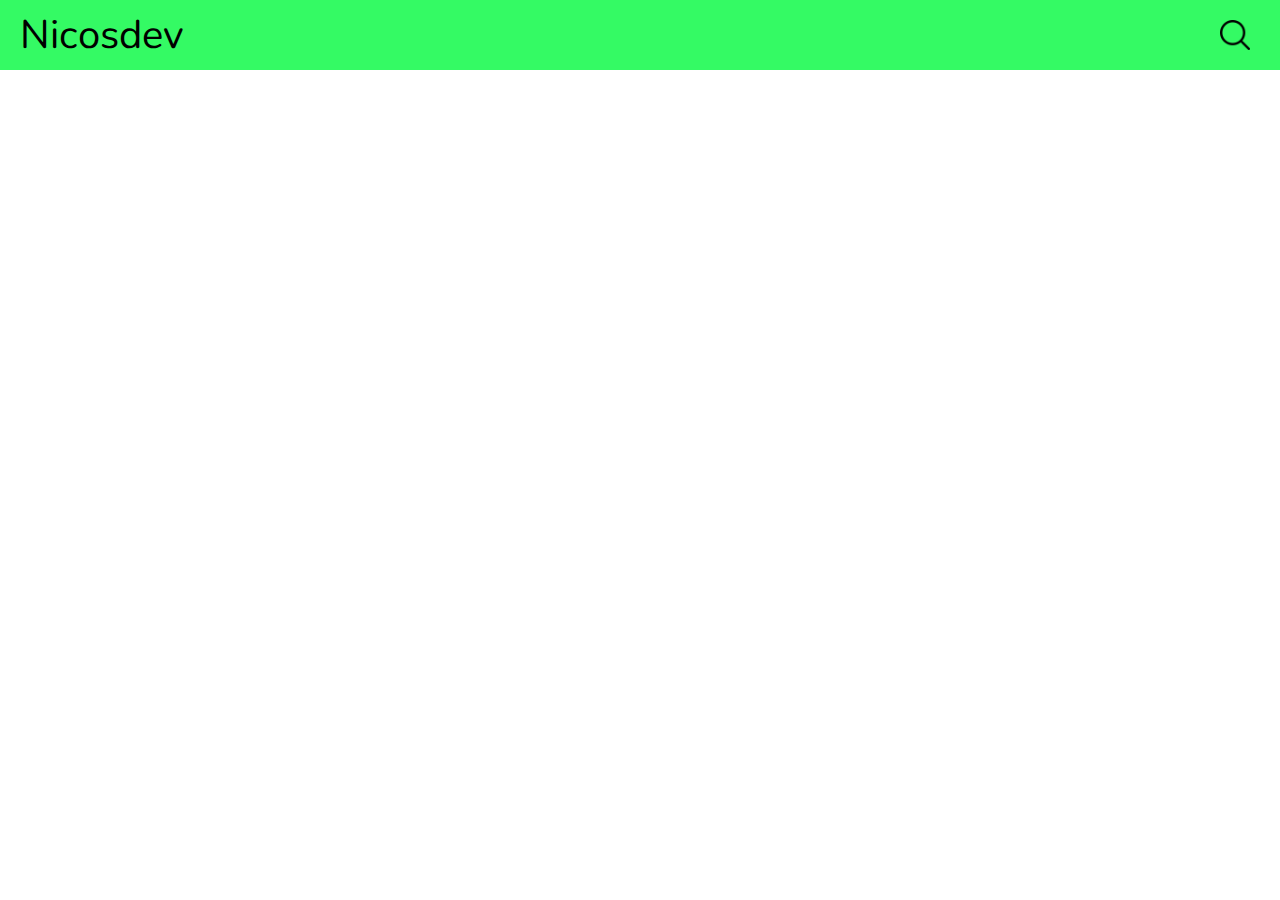
==== index.html @ 0fcdddd9 "update" ====
<!DOCTYPE html>
<html lang="en" prefix="og: http://ogp.me/ns#">
<head>
    
    <meta charset="UTF-8">
    <meta http-equiv="X-UA-Compatible" content="IE=edge">
    <meta name="viewport" content="width=device-width, initial-scale=1.0">
    
    <link rel="stylesheet" href="template/app.css">
    <link rel="manifest" href="template/private/manifest.json">
    <title>Nico Siebert Developer</title>
    <meta name="description" content="Vamos a aprender programación con Nico">
    <link rel="icon" class="js-site-favicon" type="image/svg+xml" href="https://github.githubassets.com/favicons/favicon-dark.svg">
    <!-- SEO START-->
    <!-- <meta name="author" content="nicosiebert"> -->
    <meta property="og:url" content="https://nicosiebert.github.io">

    <meta property="og:site_name" content ="Nico Siebert Developer">
    
    <meta property="og:title" content="inicio">
    <meta property="og:description" content="Build software better, together relleno cosdf sdf lorem dsifadshfiasd fsdhf hsaidf ufhsaiuhfsuidhfiushd  hsdf udhfudh">
    <meta name="twitter:title" content="Sobre nicolas">
    <meta name="twitter:card" content="">
    <meta name="twitter:description" content="Desarrollador web Jr, amante de la programación web y el café.">
    <meta name="twitter:site" content="@nicosiebert2">
    <meta name="twitter:creator" content="@nicosiebert2">
    <meta name="twitter:image" content="https://nicosiebert.github.io/template/img/og_image.png">
    
    <meta property="og:image" content="https://nicosiebert.github.io/template/img/og_image.png">
    <meta property="og:image:type" content="image/png">
    <meta property="og:image:src" content="https://nicosiebert.github.io/template/img/og_image.png">
    
    <meta property="og:image:width" content="1200">
    <meta property="og:image:height" content="630">
    
    <meta property="og:type" content="website">

    <!-- FINISH SEO -->
</head>
<body class="body">
    <header class="header">
        <div class="header-logo">Nicosdev</div>
        <nav class="header-nav"></nav>
        <div class="header-search">
            <input type="text" name="" id="" class="header-search-input invisible">
            <div id="header-search-button" class="header-search-button"></div>
        </div>
    </header>
    <section class="section">

    </section>
<script src="template/js/const.js"></script>
<script src="template/index.js" type="module" ></script>
</body>
</html>
---- template/app.css ----
/* variables y todo  */
@import url(css/all.css);
/* class */
@import url(css/class.css);
/* desktop */
@import url(css/css-d/index.css);
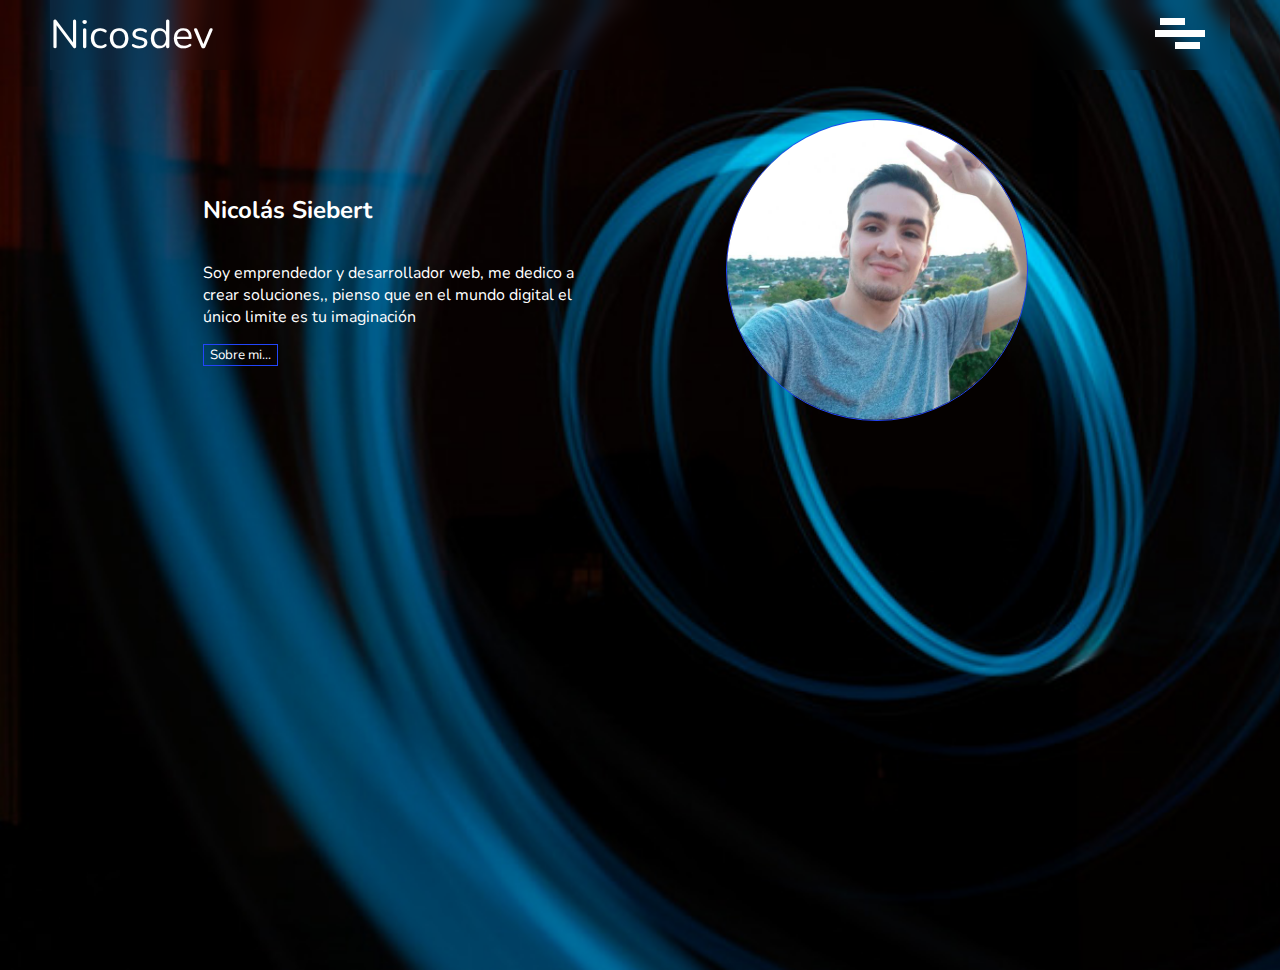
==== commit 49ccbbc4: "mega update" ====
--- a/index.html
+++ b/index.html
@@ -6,30 +6,31 @@
     <meta http-equiv="X-UA-Compatible" content="IE=edge">
     <meta name="viewport" content="width=device-width, initial-scale=1.0">
     
-    <link rel="stylesheet" href="template/app.css">
+    <link rel="stylesheet" href="app.css">
     <link rel="manifest" href="template/private/manifest.json">
     <title>Nico Siebert Developer</title>
     <meta name="description" content="Vamos a aprender programación con Nico">
+    
     <link rel="icon" class="js-site-favicon" type="image/svg+xml" href="https://github.githubassets.com/favicons/favicon-dark.svg">
-    <!-- SEO START-->
-    <!-- <meta name="author" content="nicosiebert"> -->
+    
     <meta property="og:url" content="https://nicosiebert.github.io">
 
     <meta property="og:site_name" content ="Nico Siebert Developer">
     
     <meta property="og:title" content="inicio">
     <meta property="og:description" content="Build software better, together relleno cosdf sdf lorem dsifadshfiasd fsdhf hsaidf ufhsaiuhfsuidhfiushd  hsdf udhfudh">
-    <meta name="twitter:title" content="Sobre nicolas">
-    <meta name="twitter:card" content="">
-    <meta name="twitter:description" content="Desarrollador web Jr, amante de la programación web y el café.">
+   
+    <meta name="twitter:title" content="Nico Siebert Developer">
+    <meta name="twitter:card" content="Aprende y conecta">
+    <meta name="twitter:description" content="Desarrollador web">
     <meta name="twitter:site" content="@nicosiebert2">
     <meta name="twitter:creator" content="@nicosiebert2">
     <meta name="twitter:image" content="https://nicosiebert.github.io/template/img/og_image.png">
     
     <meta property="og:image" content="https://nicosiebert.github.io/template/img/og_image.png">
     <meta property="og:image:type" content="image/png">
-    <meta property="og:image:src" content="https://nicosiebert.github.io/template/img/og_image.png">
-    
+    <meta property="og:image:src" content="https://nicosiebert.github.io/template/img/og_image.jpg">
+           
     <meta property="og:image:width" content="1200">
     <meta property="og:image:height" content="630">
     
@@ -41,15 +42,44 @@
     <header class="header">
         <div class="header-logo">Nicosdev</div>
         <nav class="header-nav"></nav>
-        <div class="header-search">
-            <input type="text" name="" id="" class="header-search-input invisible">
-            <div id="header-search-button" class="header-search-button"></div>
+        <!-- spans -->
+        <div class="span-ctn">
+            <span class="span1 spanu"></span>
+            <span class="span2 spanu"></span>
+            <span class="span3 spanu"></span>
         </div>
+
     </header>
-    <section class="section">
+    <section class="section" >
+        <div class="section-nico">
+            <div class="section-about">
+                <h2 class="section-title">Nicolás Siebert</h2>
+                <p class="section-p">Soy emprendedor y desarrollador web, me dedico a crear soluciones,, pienso que en el mundo digital el único limite es tu imaginación</p>
+                <button class="section-btn">Sobre mi...</button>
+            </div>
+            <div class="section-img-ctn">
+                <img src="template/img/nico.jpg" alt="" class="section-img">
+            </div>
+        </div>
 
     </section>
+    <section class="section-port" id ="root">
+
+
+    </section>
+
+
+<template id ="template-portafolio">
+    <div class="template-container">
+        <h4 class="template-title">
+        </h4>
+        <img src="" alt="portafolio-nico-siebert-desarrollador-web" class="template-img">
+    </div>
+
+</template>
+
 <script src="template/js/const.js"></script>
+
 <script src="template/index.js" type="module" ></script>
 </body>
 </html>
--- a/app.css
+++ b/app.css
@@ -0,0 +1,6 @@
+@import url(template/app.css);
+
+
+/* eliminar */
+@import url(inicio/css/portafolio.css);
+@import url(inicio/css/section.css);